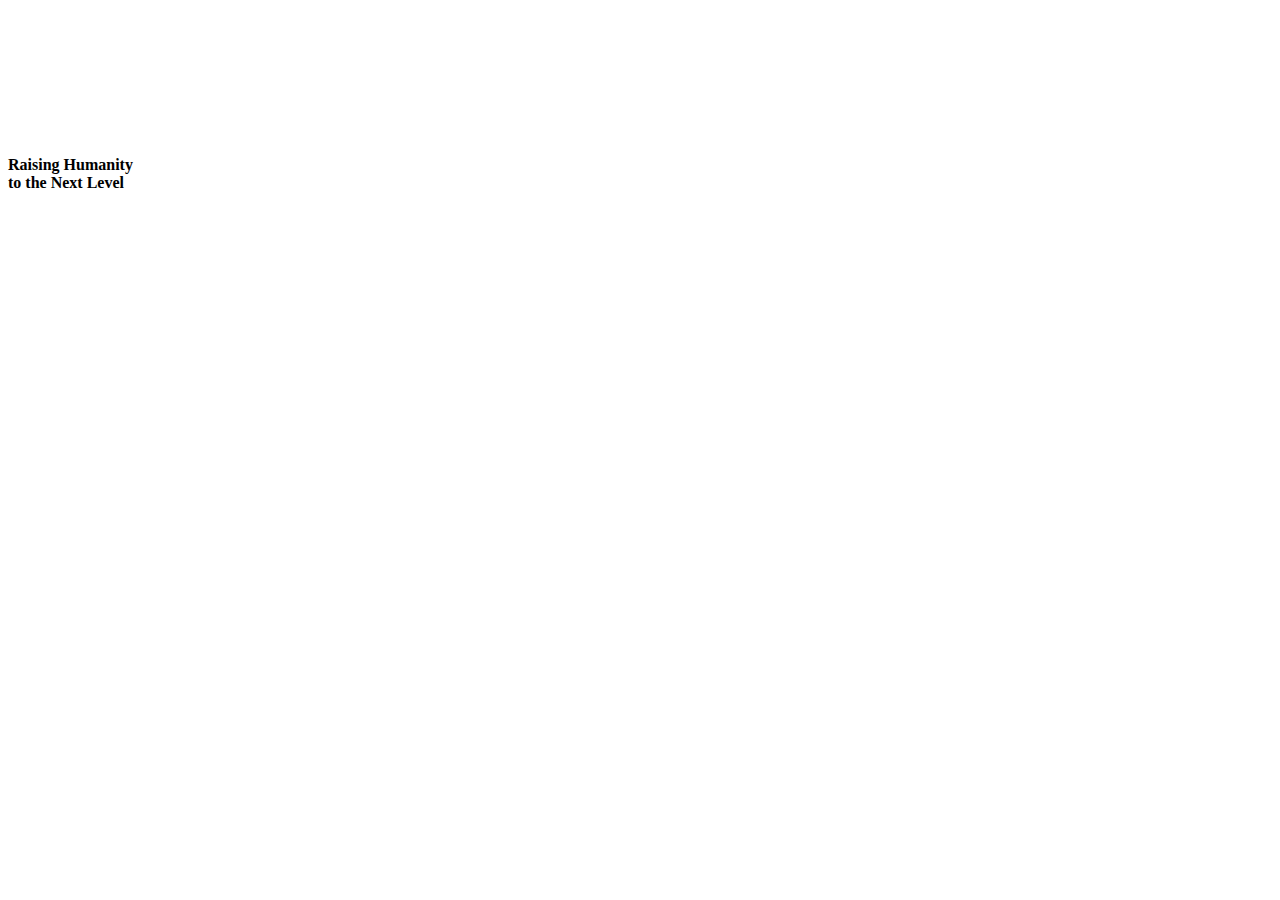
==== Landing-Page.html @ 7241ec8f "Added Bg and text" ====
<!DOCTYPE html>
<html>
<head>
	<title>ElevateX</title>

	<link rel="stylesheet" type="text/css" href="css/landing-page.css">
	<link href="https://fonts.googleapis.com/css2?family=PT+Serif:wght@400&display=swap" rel="stylesheet">

</head>

<body>

<div class="home-page">
	<br><br>
		<div class="name">
			<b style=" color: white; text-align: left; font-family: PT Serif">
				ElevateX
			</b>
		</div>
			<br><br><br><br><br>
		<div class="home-text">
			<b>
			Raising Humanity 
			<br>
			to the Next Level
			</b>
		</div>
			<br>
		<div class="Sub-text">
			<p style="	text-transform: none;
    					letter-spacing: .04em;
    					font-weight: 400;
					    font-style: normal;
					    color: #fff;
					    ">
				22. 11. 2050
			</p>
		</div>
			<br>
		
</div>
	
</div>
</body>
</html>
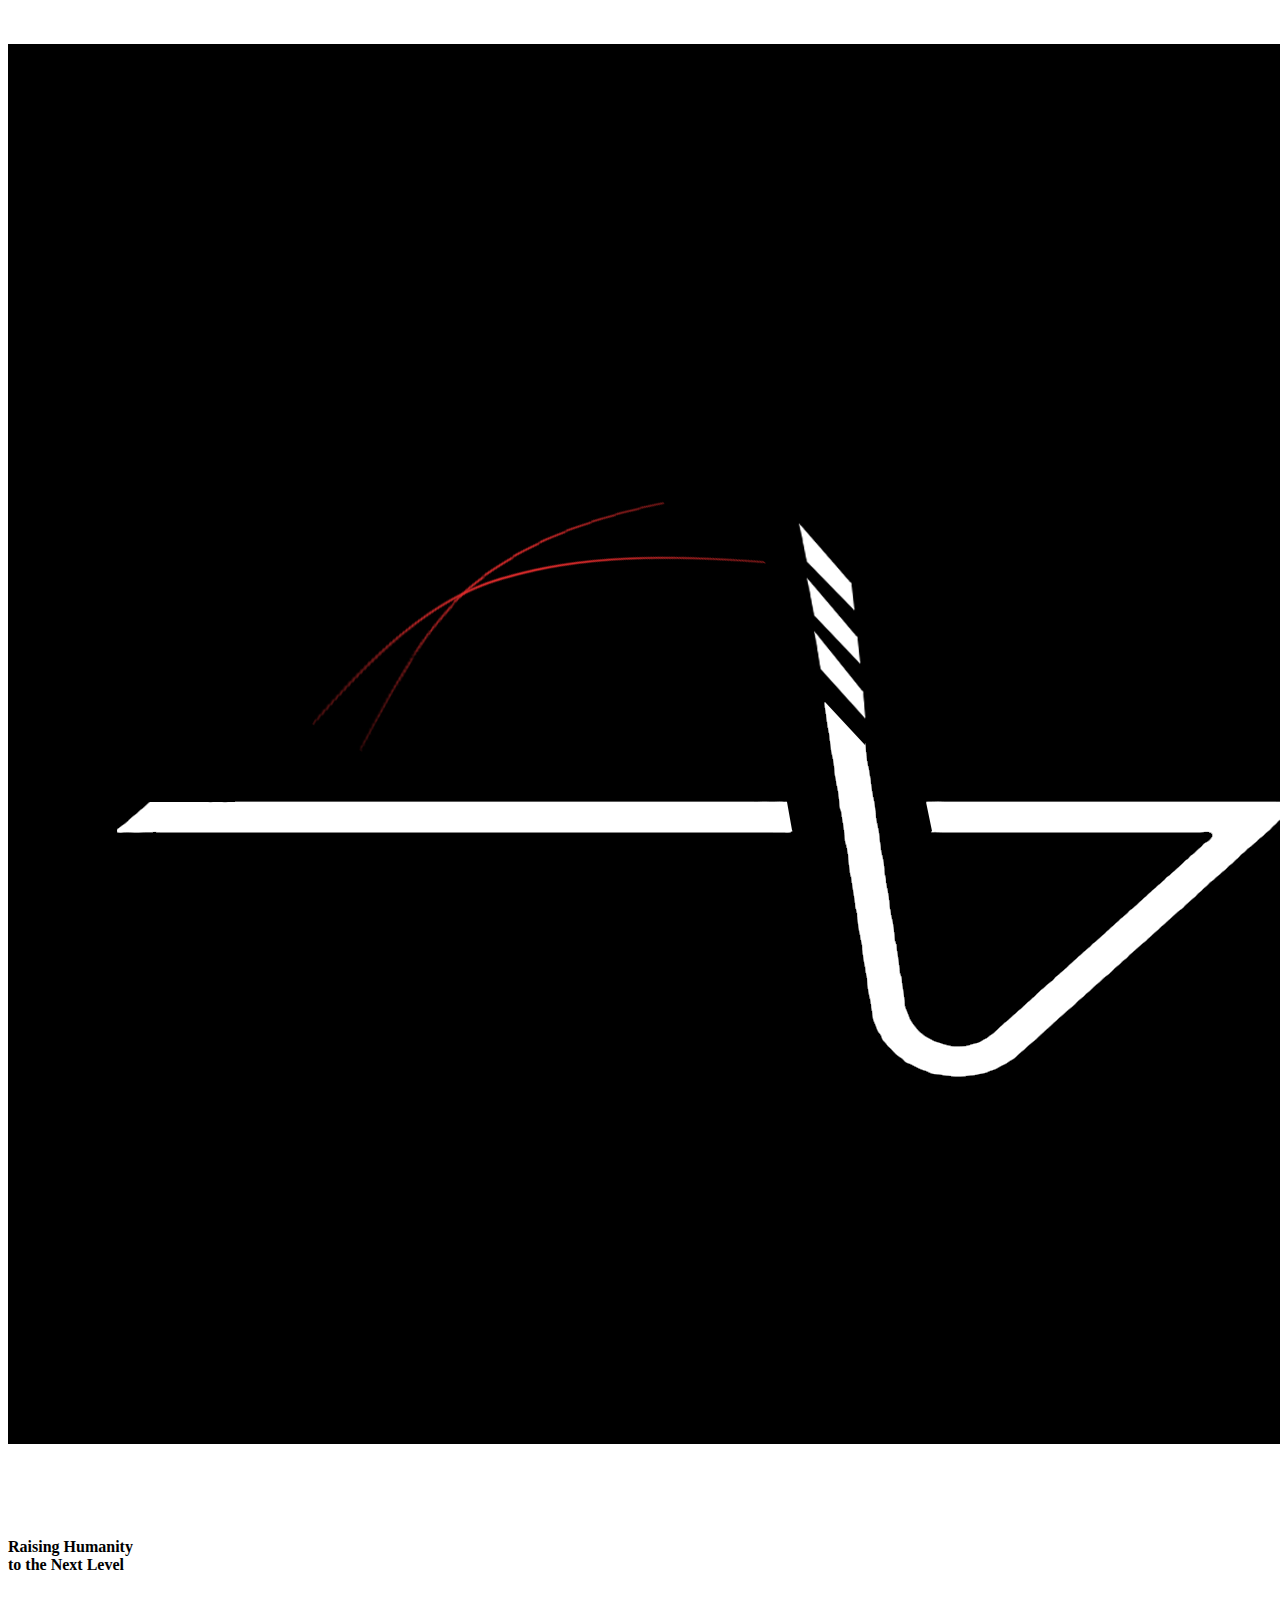
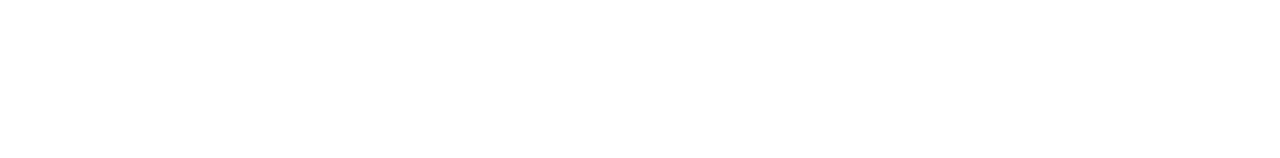
==== commit cc229206: "Landing Complete" ====
--- a/Landing-Page.html
+++ b/Landing-Page.html
@@ -5,6 +5,8 @@
 
 	<link rel="stylesheet" type="text/css" href="css/landing-page.css">
 	<link href="https://fonts.googleapis.com/css2?family=PT+Serif:wght@400&display=swap" rel="stylesheet">
+	<link rel="icon" href="img/logo.png">
+
 
 </head>
 
@@ -12,10 +14,8 @@
 
 <div class="home-page">
 	<br><br>
-		<div class="name">
-			<b style=" color: white; text-align: left; font-family: PT Serif">
-				ElevateX
-			</b>
+		<div class="logo">
+			<img src="img/logo.png">
 		</div>
 			<br><br><br><br><br>
 		<div class="home-text">
@@ -25,8 +25,8 @@
 			to the Next Level
 			</b>
 		</div>
-			<br>
-		<div class="Sub-text">
+			<br><br><br><br><br><br>
+		<div class="r-date">
 			<p style="	text-transform: none;
     					letter-spacing: .04em;
     					font-weight: 400;
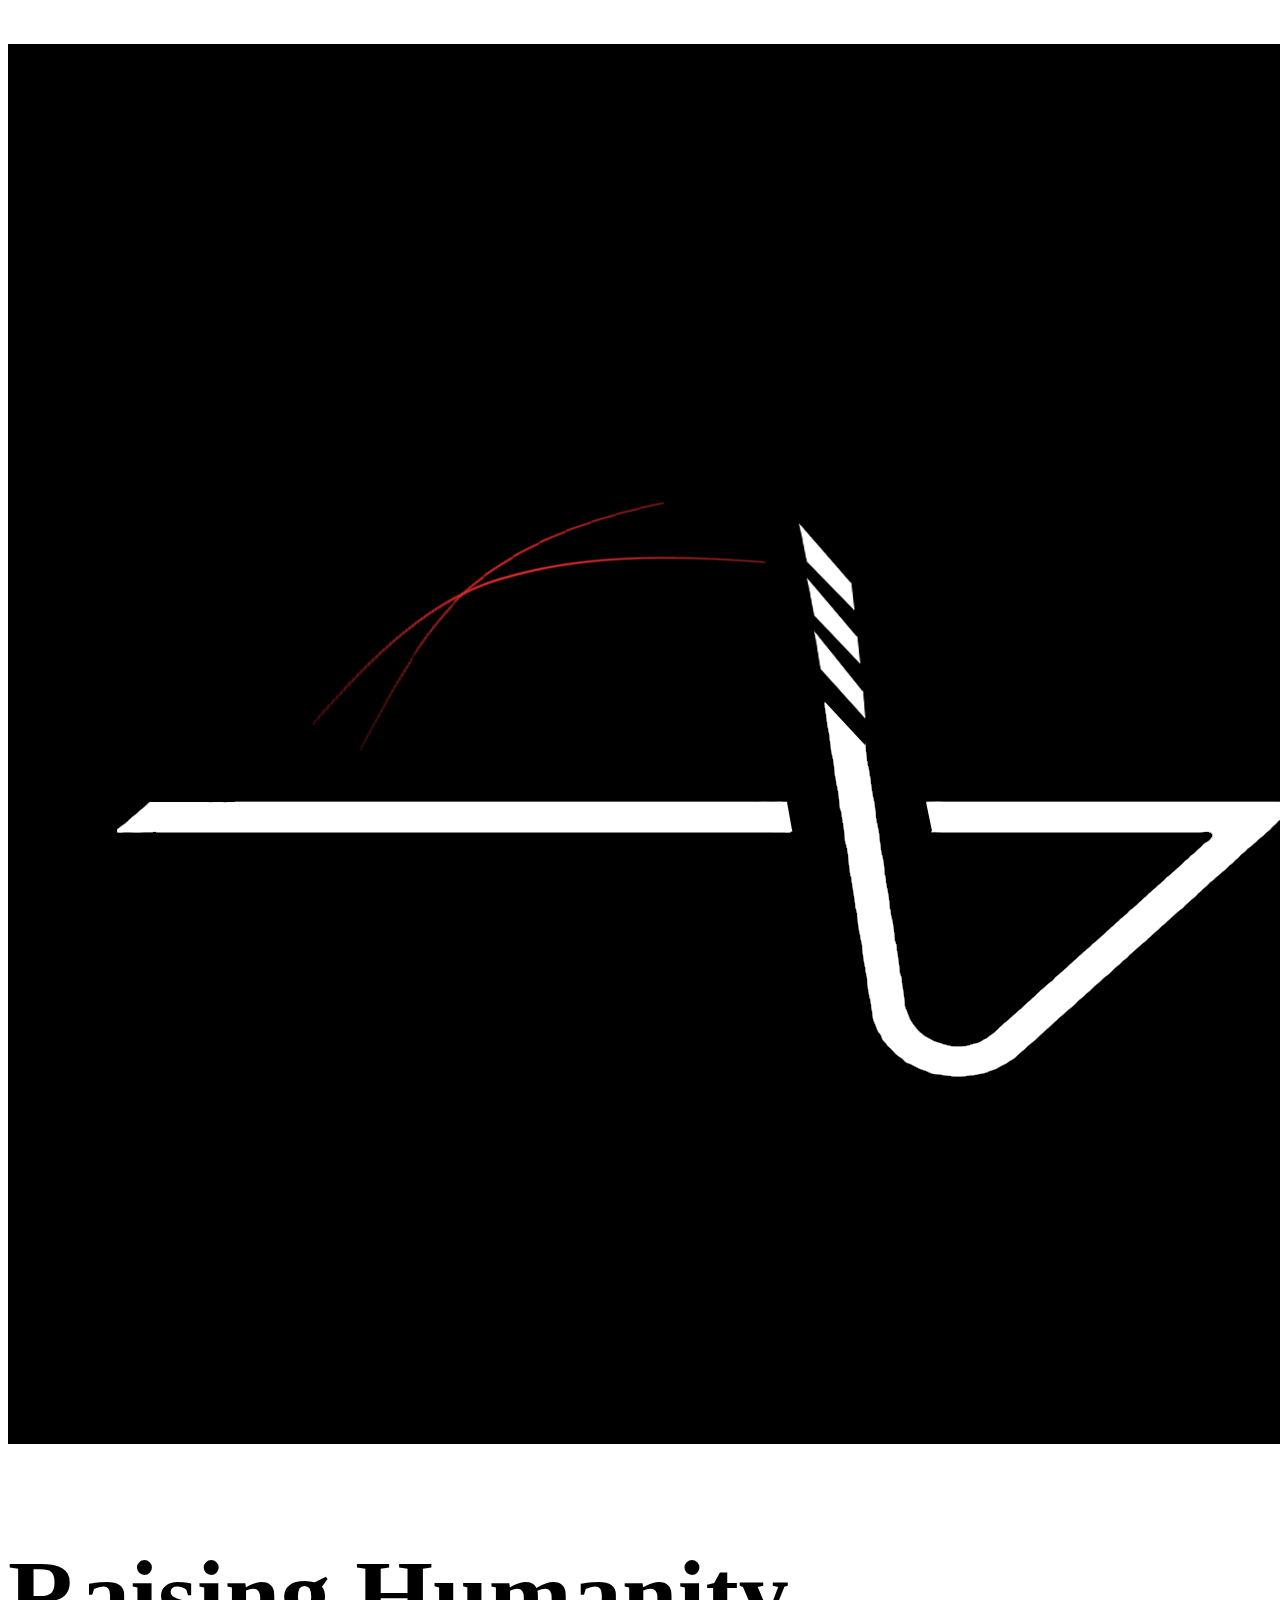
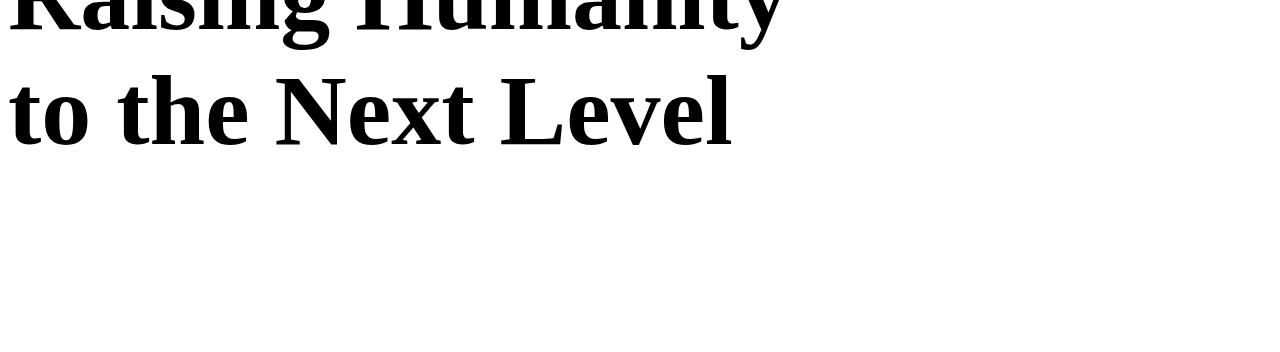
==== commit d816718a: "size" ====
--- a/Landing-Page.html
+++ b/Landing-Page.html
@@ -19,7 +19,7 @@
 		</div>
 			<br><br><br><br><br>
 		<div class="home-text">
-			<b>
+			<b style="font-size: 100px;">
 			Raising Humanity 
 			<br>
 			to the Next Level
